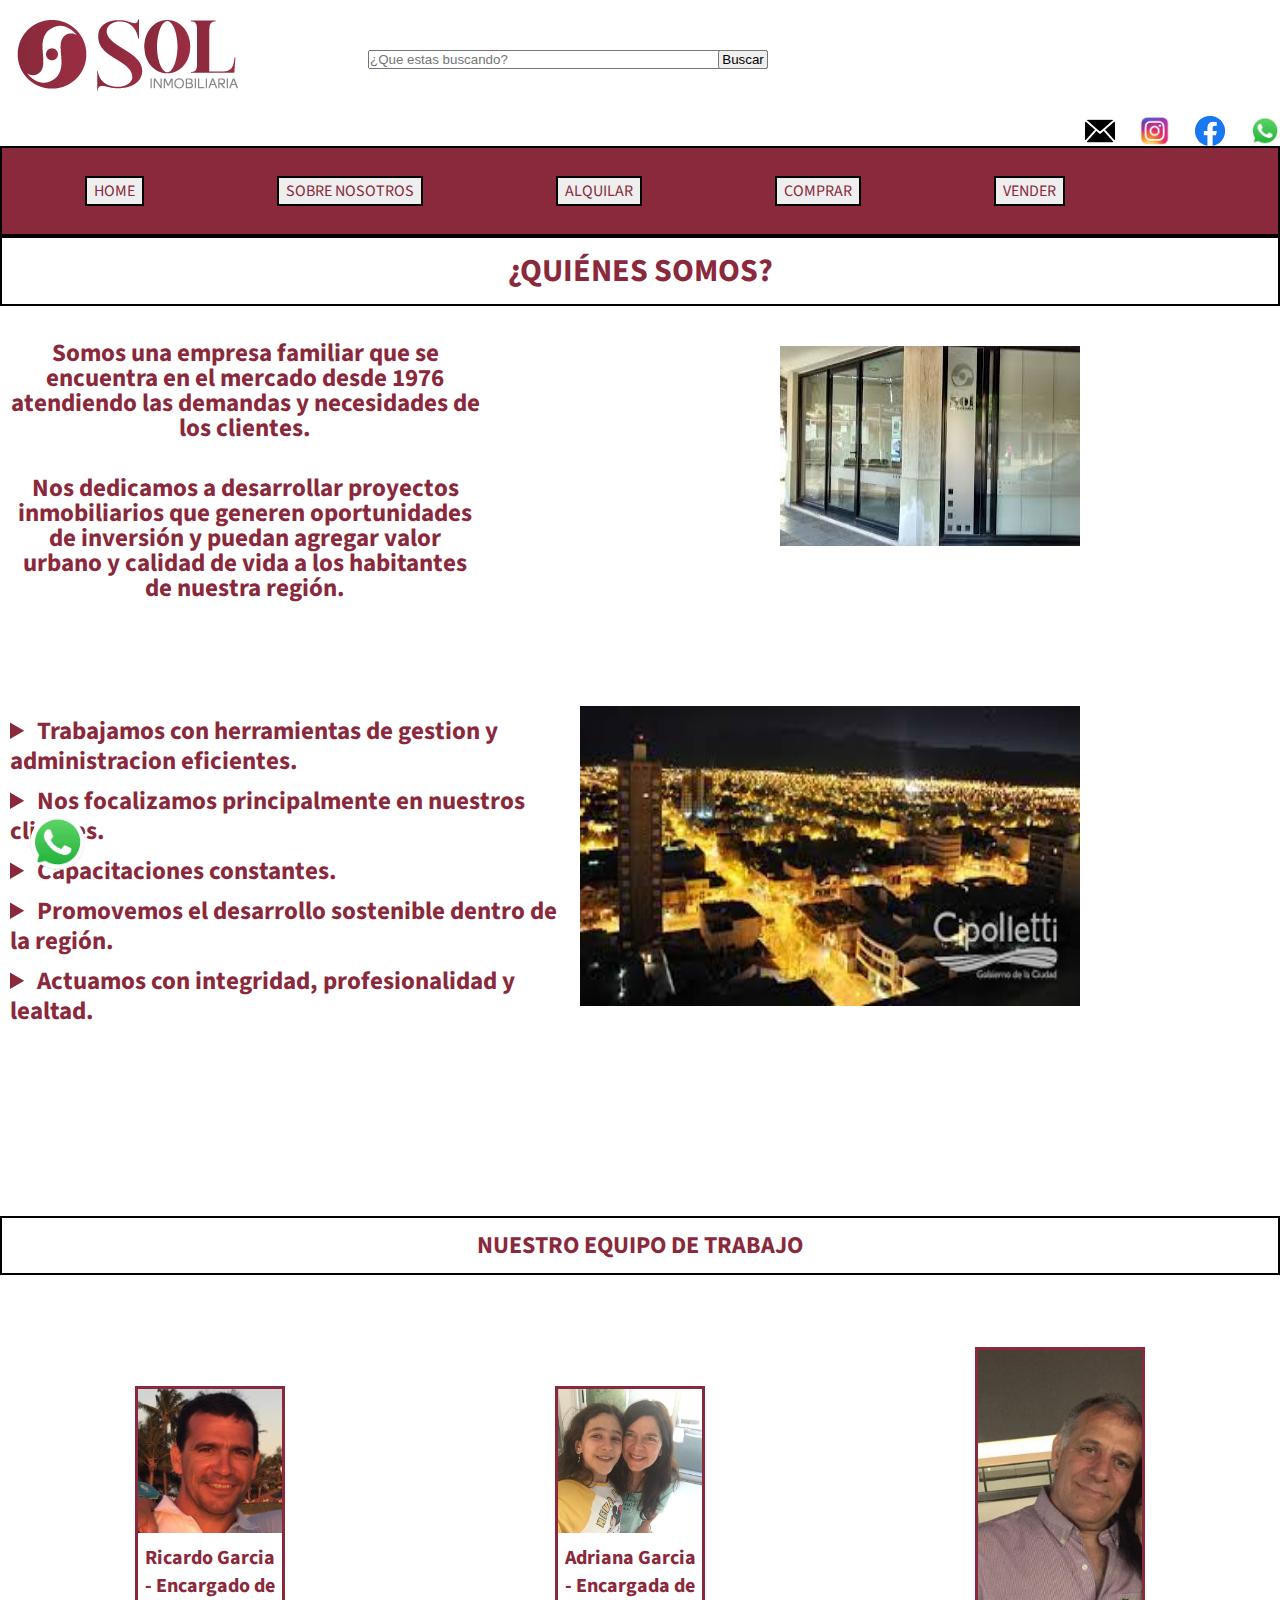
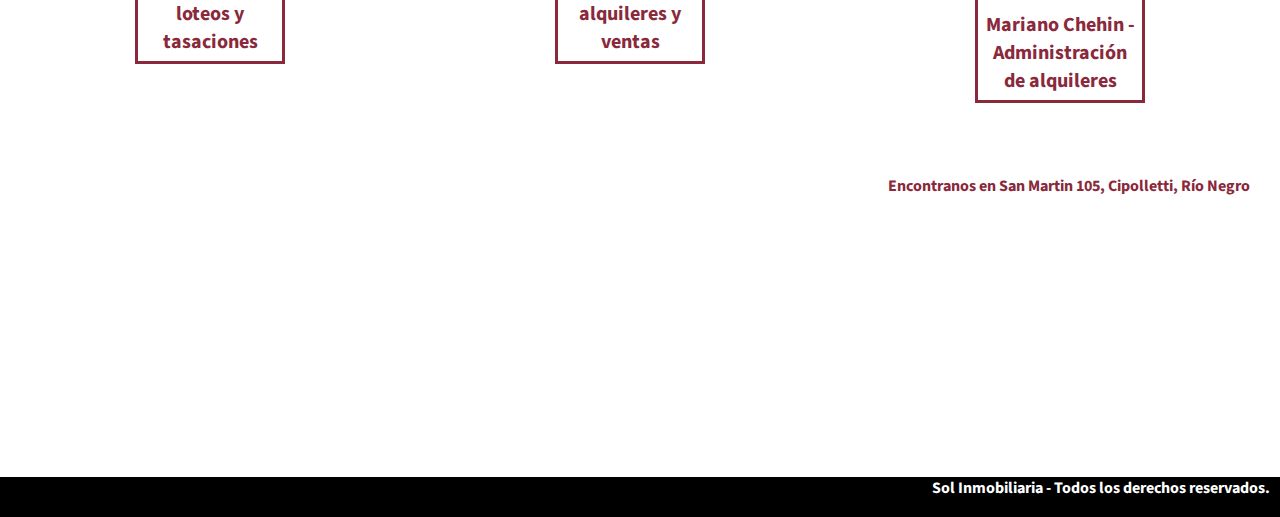
==== solinmo/acercade.html @ 3ffc940c "Add files via upload" ====
<!DOCTYPE html>
<html lang="en">
<head>
    <meta charset="UTF-8">
    <meta http-equiv="X-UA-Compatible" content="IE=edge">
    <meta name="viewport" content="width=device-width, initial-scale=1.0">
    <title>Sobre nosotros</title>
    <link rel="stylesheet" href="./css/style.css">
    <link rel="preconnect" href="https://fonts.googleapis.com">
    <link rel="preconnect" href="https://fonts.gstatic.com" crossorigin>
    <link href="https://fonts.googleapis.com/css2?family=Roboto:ital,wght@1,300&display=swap" rel="stylesheet">
    <link rel="preconnect" href="https://fonts.googleapis.com">
    <link rel="preconnect" href="https://fonts.gstatic.com" crossorigin>
    <link href="https://fonts.googleapis.com/css2?family=Source+Sans+Pro:ital@1&display=swap" rel="stylesheet">
</head>
<body>
    <main>
        <img src="./img/Logosol2.png" alt="Logo SOL INMOBILIARIA">
            <div class="logos">
                <img src="./img/logomail2.png" alt="Logo Mail" class="logoMail">
                <img src="./img/logoinsta2.jpg" alt="Logo Instagram" class="logoInsta">
                <img src="./img/logoface2.png" alt="Logo Facebook" class="logoFace">
                <img src="./img/logowpp.jpg" alt="Logo Whatsapp" class="logoWpp">
            </div>
        <section>
            <form action="#">
                <input type="text" placeholder="¿Que estas buscando?" class="barraBuscar"> <input type="submit" value="Buscar" class="botonBuscar"> 
            </form>
        </section>
        <section>
            <div class="navegador"> 
                    <ul>
                        <a href="index.html">HOME</a>
                        <a href="acercade.html">SOBRE NOSOTROS</a>
                        <a href="alquileres.html">ALQUILAR</a>
                        <a href="comprar.html">COMPRAR</a>
                        <a href="ventas.html">VENDER</a>
                    </ul>
            </div>           
        </section>
        <section>
            <h1>¿QUIÉNES SOMOS?</h1>
        <div class="imagen">
            <img src="./img/solinmmo2.jpg" alt="SEDE INMOBILIARIA" class="imgLocal">
            <p class="descripcion1">Somos una empresa familiar que se encuentra en el mercado desde 1976 atendiendo las demandas y necesidades de los clientes. 
            </p>
            <p class="descripcion2">Nos dedicamos a desarrollar proyectos inmobiliarios que generen oportunidades de inversión y puedan agregar valor urbano y calidad de vida a los habitantes de nuestra región.
            </p>
        </div>    
        </section>
        <section>
        <div class="imagen">
            <img src="./img/cipolletti.jfif" alt="IMAGEN CIPOLLETTTI" class="imgCipo">
            <ul class="caracteristicas">
                <li>Trabajamos con herramientas de gestion y administracion eficientes.</li>
                <li>Nos focalizamos principalmente en nuestros clientes.</li>
                <li> Capacitaciones constantes.</li>
                <li> Promovemos el desarrollo sostenible dentro de la región.</li>
                <li> Actuamos con integridad, profesionalidad y lealtad.</li>
            </ul>
        </div>
        </section>
        <section>
            <br>
            <br>
            <br>
            <br>
            <br>
        <div class="equipoTrabajo">
            <h2>NUESTRO EQUIPO DE TRABAJO</h2>
        </div>
        <div class="equipoTrabajo1">
            <div class="ricky">
                <img src="./img/ricky.jpg" alt="Ricardo Garcia">
                <b>Ricardo Garcia - Encargado de loteos y tasaciones</b>
            </div>
                <br>
            <div class="adriana">
                <img src="./img/adriana.jpg" alt="Adriana Garcia">
                <b>Adriana Garcia - Encargada de alquileres y ventas</b>
            </div>
                <br>
            <div class="marian">
                <img src="./img/marian.JPG" alt="Mariano Chehin">
                <b>Mariano Chehin - Administración de alquileres</b>
            </div>  
        </div>
        </section>
    </main>
    <footer>
        <div class="sanMartin">
            <b>Encontranos en San Martin 105, Cipolletti, Río Negro</b>
         </div>
             <br>
         <div>
             <iframe src="https://www.google.com/maps/embed?pb=!1m18!1m12!1m3!1d3103.319764368542!2d-68.00273428510425!3d-38.939522707062395!2m3!1f0!2f0!3f0!3m2!1i1024!2i768!4f13.1!3m3!1m2!1s0x960a310286ef3869%3A0x1f38c52af3746dc8!2sGral.%20San%20Mart%C3%ADn%20105%2C%20R8324%20Cipolletti%2C%20R%C3%ADo%20Negro!5e0!3m2!1ses!2sar!4v1658844447167!5m2!1ses!2sar" width="600" height="450" style="border:0;" allowfullscreen="" loading="lazy" referrerpolicy="no-referrer-when-downgrade" class="mapa1"></iframe>
         </div>  
             <br>
         <div>    
             <img src="./img/logowpp.jpg" alt="Logo Whatsapp" class="WppFix">
         </div>
             <br>
             <br>
             <br>
             <br>
             <br>
         <div class="derechos">
             <b>Sol Inmobiliaria - Todos los derechos reservados.</b> 
         </div>
    </footer>
</body>
</html>
---- solinmo/css/style.css ----
*{
    margin: 0px;
    padding: 0px;
    box-sizing: border-box;
}
body{
    background-color: white;
    color: #89293b;
    font-family: 'Source Sans Pro', sans-serif;

}
/* PAGINA INDEX */
.logos{
    display: flex;
    flex-direction: row;
    justify-content: end;
    gap: 25px;
   
}
.logos img{
    height: 30px;
    width: 30px;
}
/* .logoMail{
    width: 40px;
    height: 40px;
    float: right;
    position: absolute;
    top: 15px;
    right: 25px;
}
.logoInsta{
    width: 40px;
    height: 40px;
    float: right;
    position: absolute;
    top: 15px;
    right: 75px;
}
.logoFace{
    width: 40px;
    height: 40px;
    float: right;
    position: absolute;
    top: 15px;
    right: 125px;
}
.logoWpp{
    width: 40px;
    height: 40px;
    float: right;
    position: absolute;
    top: 15px;
    right: 175px;
} */
.formBuscar{
    margin: 0px;
    padding: 0px;
}
.barraBuscar{
 margin: 0px;
 padding: 0px;
 position: absolute;
 top: 50px;
 right:40%;
 width: 400px;
}
.botonBuscar{
    margin: 0px;
    padding: 0px;
    position: absolute;
    top: 50px;
    right:40%;
    width: 50px;
}
.navegador{
    display: inline-block;
    height: 90px;
    width: 100%;
    background-color: #89293b;
    padding-top: 30px;
    padding-bottom: 30px;
    border: solid 2px black;
}
.navegador ul{
    list-style-type: none;
    text-align: center;
}
.navegador a {
    display: inline-block;
    text-align: center;
    margin: 0 130px 0 0;       
 }
 .navegador a {
    padding: 2px 7px 2px 7px;
    color: #89293b;
    background-color: #eeeeee;
    border: 2px solid black;
    text-decoration: none;
 }
 .navegador a:hover{
    background-color: #333333;
    color: #ffffff;
 }
 h1{ 
    text-align: center;
    padding-top: 10px;
    padding-bottom: 10px;
    font-weight: bold;
    border: solid 2px black;
}
.descripcion1{
    padding-left: 10px;
    padding-top: 35px;
    padding-right: 800px;
    font-weight: bold;
    font-size: 25px;
    text-align: center;
    line-height: 25px;
}
.descripcion2{
    padding-left: 10px;
    padding-top: 35px;
    padding-right: 800px;
    font-weight: bold;
    font-size: 25px;
    text-align: center;
    line-height: 25px;
}
.imgLocal{   
    float: right;
    padding-top: 40px;  
    width: 500px; 
    height: 60%;
    padding-right: 200px;
}
section b{
    font-size: x-large;
    font-weight: bold;
    display: inline-block;
    padding-top: 10px;
    padding-left: 10px;
}
.buscInterno{
    display: flex;
    flex-wrap: wrap;
    text-align: center;
    padding-left: 10px;
    margin: 75px 100px 75px 0px;
    padding: 2px 100px 2px 100px;   
}
label{
   justify-content: center;
    text-align: center;
    font-size: 100%;
    font-weight: bold;
    padding: 20px 50px 20px 50px; 
}

.imagen{ 
    height: 400px;
    width: 100%;
       
}
.sanMartin{
    height: 10px;
    width: 100%;
    text-align: right;
    padding-right: 30px;    
}
.mapa1{
    width: 30%;
    height: 250px;
    float: right;
    margin-right: 20px;
    margin-bottom: 20px;
}
.WppFix{
    position: fixed;
    width: 55px;
    height: 55px;
    line-height: 55px;
    bottom: 30px;
    left: 30px;
    border-radius: 50px;
    text-align: center;
    font-size: 30px;
}
.derechos{
    width: 100%;
    height: 40px;
    background-color: black;
    text-align: right;
    color: white;
    display: table;
    padding-right: 10px;
}
/* PAGINA SOBRE NOSOTROS */
.caracteristicas{
    list-style-type: disclosure-closed;
    list-style-position: inside;
    width: 100%;
    height: 200px;
    padding-left: 10px;
}
.caracteristicas li{
    font-size: 25px;
    padding-top: 10px;
    line-height: 30px;
    font-weight: bold;
}
.imgCipo{
    float: right;
    padding-right: 200px;
    height: 500px;
    width: 700px;
    padding-bottom: 200px;
}
.equipoTrabajo{
    text-align: center;
    padding-top: 10px;
    padding-bottom: 10px;
    font-weight: bold;
    border: solid 2px black;
}   
.equipoTrabajo1{
    width: 100%;
   height: 500px;
    display: flex;
    flex-direction: row;
    flex-wrap: wrap;
    align-items: center;
    justify-content: space-evenly;
}
.ricky{
    flex-shrink: 0;
    width: 150px;
    border:solid 3px #89293b;
}
.ricky img{
    width: 100%;
}
.ricky b{
    text-align: center;
    font-size: 20px;
    justify-content: center;
    padding: 5px;
}
.adriana{
    flex-shrink: 0;
    width: 150px;
    border:solid 3px #89293b;
}
.adriana img{
    width: 100%;
}
.adriana b{
    text-align: center;
    font-size: 20px;
    justify-content: center;
    padding: 5px;
}
.marian{
    flex-shrink: 0;
    width: 170px;
    border:solid 3px #89293b;
}
.marian img{
    width: 100%;
}
.marian b{
    text-align: center;
    font-size: 20px;
    justify-content: center;
    padding: 5px;
}


/* PAGINA ALQUILERES */
.grid{
    display: grid;
    grid-template-columns: 1fr 1fr 1fr;
    grid-template-rows: 1fr 1fr 1fr;
    align-items: center;
    gap: 25px;
    grid-template-areas: 
    "card1 card2 card3"
    "card4 card5 card6"
    "card7 card8 card9";
       
}
.card{
    box-shadow: 0 4px 8px 0 rgba(0,0,0,0.2);
    transition: 0.5s;
    transition: 2s;
    width: 100%;
    height: 400px;
    gap: 15px;
    margin: 10px;
    border-radius: 10px;
    overflow: hidden;
    border: 1px #89293b solid;
    padding: 5px;
    align-items: center;
    justify-content: space-evenly;
    display: flex;
    flex-direction: column;
   
}

.card:hover {
    box-shadow: 0 8px 16px 0 rgba(0,0,0,0.2);
    transform: scale(1.1);
    
}
.card img{ 
    width: 100%;
    height: 60%;
}
.cardContainer {
    display: flex;
    flex-wrap: wrap;
    flex-flow: column wrap;
    justify-content: center;
    align-items: center;
    flex-direction: column;
    line-height: 25px;
    
}
.card card1{
    grid-area: card1;

}
.card card2{
    grid-area: card2;

}
.card card3{
    grid-area: card3;

}
.card card4{
    grid-area: card4;

}
.card card5{
    grid-area: card5;

}
.card card6{
    grid-area: card6;

}
.card card7{
    grid-area: card7;

}
.card card8{
    grid-area: card8;

}
.card card9{
    grid-area: card9;

}
.meInteresa{
    background-color: #89293b;
    border: none;
    color: white;
    padding: 15px 32px;
    text-align: center;
    display: inline-block;
    font-size: 16px;
    border-radius: 20px;
    
}
.meInteresa:hover{
    box-shadow: 0 8px 16px 0 rgba(0,0,0,0.2);
    opacity: 0.9;
    
}
.cargarMasDiv{
    width: 100%;
    height: 50px;
    border: none;
    background-color: white;
}
.cargarMas{
    background-color: #89293b;
    border: none;
    color: white;
    padding: 15px 32px;
    text-align: center;
    justify-content: center;
    display: inline-block;
    font-size: 16px;
    border-radius: 20px;
    
}



/* PAGINA DE VENTAS */
.formVentas{
    height: 100vh;
    width: 100%;    	
    margin: 10px;
}
.formVentas input{
    color: black;
    background-color: white;
    box-sizing: border-box;
	-webkit-box-sizing: border-box;
	-moz-box-sizing: border-box;
	border:1px solid black;
    border-radius: 5px;
	padding: 7px;
	margin:10px;
	outline: none;	
    justify-content: center;

}
.formVentas input:focus{
    -moz-box-shadow: 0 0 8px #89293b;
	-webkit-box-shadow: 0 0 8px #89293b;
	box-shadow: 0 0 8px #89293b;
	border: 1px solid #89293b;
}
.mensaje {
    width: 500px;
    height: 70px;
}
/* INTENTO DE HACER EL FORM CON GRID */
/* .formVentas{
    display: grid;
  	grid-template-rows: 1fr 1fr 1fr;  
  	grid-template-columns: 1fr 1fr;
    grid-gap: .8em;
    background: #eee;
    padding: 1.2em;
    width: 100%;
    grid-template-areas:
    "nombre" "mensajes"
    "apellido" "mensajes"
    "email" "mensajes"
    ;
}
.nombre{
    grid-area: nombre;
}
.apellido{
    grid-area: apellido;
}
.email{
    grid-area: email;
}
.mensajes{
    grid-area: mensajes;
} */


@media screen and (max-width: 768px) and (min-width:428px){

    /* ALQUILER */
    .logoSol{
    height: 100px;
    width: 100px;
    display: flex;
    justify-content:left;
    align-items: center;
}
 .logos{
    display: flex;
    flex-wrap: wrap;
 }
    
    .grid{
        grid-template-columns: repeat(2, 2fr);
    grid-template-areas:
    "card1 card2"
    "card3 card4"
    "card5 card6"
    "card7 card8"
    "card9 card9";
    
    }
    .card1{
        grid-area: card1;
    
    }
    .card2{
        grid-area: card2;
    
    }
    .card3{
        grid-area: card3;
    
    }
    .card4{
        grid-area: card4;
    
    }
    .card5{
        grid-area: card5;
    
    }
    .card6{
        grid-area: card6;
    
    }
    .card7{
        grid-area: card7;
    
    }
    .card8{
        grid-area: card8;
    
    }
    .card9{
        grid-area: card9;
    
    }
    .buscInterno{
        display: block;
    }
    .navegador{
        display: flex;
        flex-direction: column;
        justify-content: center;
        align-items:center;
    }
}
/* @media screen and (max-width: 468px){

    /* ALQUILER */
    .logoSol{
    height: 100px;
    width: 100px;
    display: flex;
    justify-content:left;
    align-items: center;
}
 .logos{
    display: flex;
    flex-wrap: wrap;
 }
    .buscInterno{
        display: block;
    }
    .navegador{
       display: flex;
        flex-direction: column;
        overflow: hidden;
        gap: 1px;
        align-items: center;
        justify-content: center;
        width: 100%;
}
} */
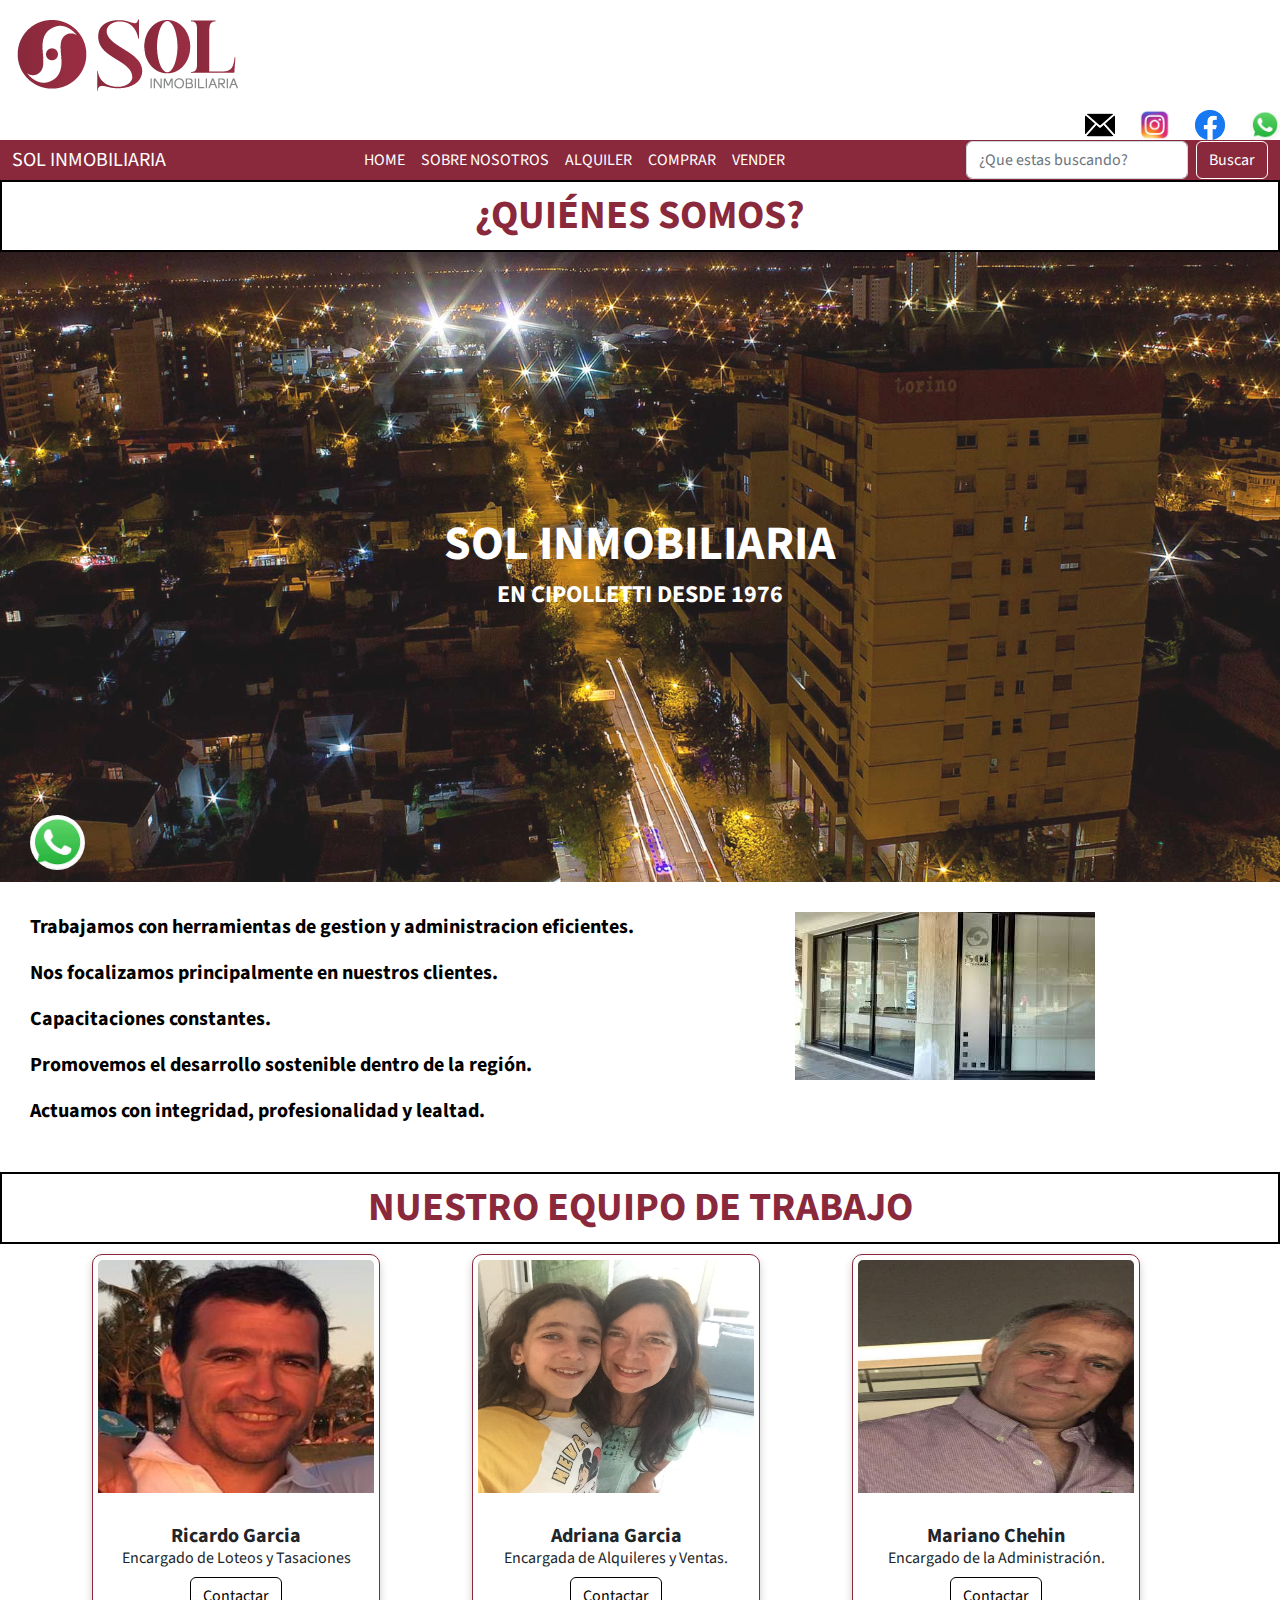
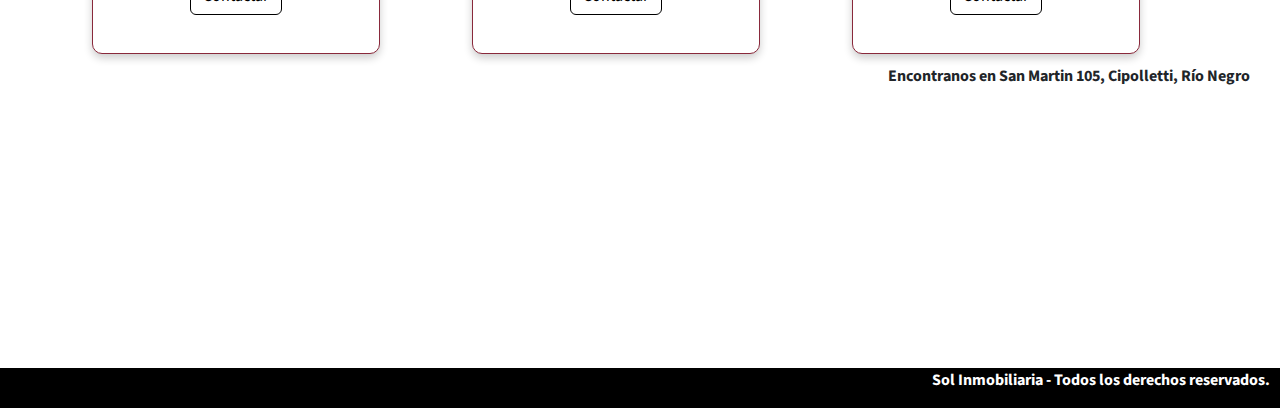
==== commit 3cee47d6: "Add files via upload" ====
--- a/solinmo/acercade.html
+++ b/solinmo/acercade.html
@@ -5,6 +5,7 @@
     <meta http-equiv="X-UA-Compatible" content="IE=edge">
     <meta name="viewport" content="width=device-width, initial-scale=1.0">
     <title>Sobre nosotros</title>
+    <link rel="stylesheet" href="./css/bootstrap.min.css">
     <link rel="stylesheet" href="./css/style.css">
     <link rel="preconnect" href="https://fonts.googleapis.com">
     <link rel="preconnect" href="https://fonts.gstatic.com" crossorigin>
@@ -14,62 +15,96 @@
     <link href="https://fonts.googleapis.com/css2?family=Source+Sans+Pro:ital@1&display=swap" rel="stylesheet">
 </head>
 <body>
-    <main>
-        <img src="./img/Logosol2.png" alt="Logo SOL INMOBILIARIA">
-            <div class="logos">
+    <header>
+        <!-- En el header voy a poner el logo , y lo que seria la barra de navegacion-->
+        <img src="./img/Logosol2.png" alt="Logo SOL INMOBILIARIA" class="logoSol">
+        <div class="logos">
                 <img src="./img/logomail2.png" alt="Logo Mail" class="logoMail">
                 <img src="./img/logoinsta2.jpg" alt="Logo Instagram" class="logoInsta">
                 <img src="./img/logoface2.png" alt="Logo Facebook" class="logoFace">
                 <img src="./img/logowpp.jpg" alt="Logo Whatsapp" class="logoWpp">
+        </div>
+        <div>
+            <!-- NAVBAR CON BOOTSTRAP -->
+            <nav class="navbar navbar-expand-lg bg-light">
+                <div class="container-fluid navegadorPrincipal">
+                    <a class="navbar-brand" href="index.html">SOL INMOBILIARIA</a>
+                  <button class="navbar-toggler" type="button" data-bs-toggle="collapse" data-bs-target="#navbarNavAltMarkup" aria-controls="navbarNavAltMarkup" aria-expanded="false" aria-label="Toggle navigation">
+                    <span class="navbar-toggler-icon"></span>
+                  </button>
+                  <div class="collapse navbar-collapse" id="navbarNavAltMarkup">
+                    <div class="navbar-nav">
+                        <a class="nav-link active" aria-current="page" href="index.html">HOME</a>
+                        <a class="nav-link active" href="acercade.html">SOBRE NOSOTROS</a>
+                        <a class="nav-link active" href="alquileres.html">ALQUILER</a>
+                        <a class="nav-link active" href="comprar.html">COMPRAR</a>
+                        <a class="nav-link active" href="ventas.html">VENDER</a>
+                    </div>
+                    </div>
+                        <form class="d-flex" role="search">
+                        <input class="form-control me-2" type="search" placeholder="¿Que estas buscando?" aria-label="Search">
+                        <button class="btn btnNav" type="submit">Buscar</button>
+                        </form>
+                    </div>
+                </div>   
+              </nav>     
+        </div>
+    </header>   
+    <main>
+            <h1>¿QUIÉNES SOMOS?</h1>
+        <div class="banner">
+            <h2><b> SOL INMOBILIARIA </b></h2>
+            <h5><B> EN CIPOLLETTI DESDE 1976 </B></h5>
+        </div>
+        <div class="gridInfo">
+            <div class="gridInfo1">
+                <p>Trabajamos con herramientas de gestion y administracion eficientes.</p>
+                <p>Nos focalizamos principalmente en nuestros clientes.</p>
+                <p>Capacitaciones constantes.</p>
+                <p>Promovemos el desarrollo sostenible dentro de la región.</p>
+                <p>Actuamos con integridad, profesionalidad y lealtad.</p>
             </div>
-        <section>
-            <form action="#">
-                <input type="text" placeholder="¿Que estas buscando?" class="barraBuscar"> <input type="submit" value="Buscar" class="botonBuscar"> 
-            </form>
-        </section>
-        <section>
-            <div class="navegador"> 
-                    <ul>
-                        <a href="index.html">HOME</a>
-                        <a href="acercade.html">SOBRE NOSOTROS</a>
-                        <a href="alquileres.html">ALQUILAR</a>
-                        <a href="comprar.html">COMPRAR</a>
-                        <a href="ventas.html">VENDER</a>
-                    </ul>
-            </div>           
-        </section>
-        <section>
-            <h1>¿QUIÉNES SOMOS?</h1>
-        <div class="imagen">
-            <img src="./img/solinmmo2.jpg" alt="SEDE INMOBILIARIA" class="imgLocal">
-            <p class="descripcion1">Somos una empresa familiar que se encuentra en el mercado desde 1976 atendiendo las demandas y necesidades de los clientes. 
-            </p>
-            <p class="descripcion2">Nos dedicamos a desarrollar proyectos inmobiliarios que generen oportunidades de inversión y puedan agregar valor urbano y calidad de vida a los habitantes de nuestra región.
-            </p>
-        </div>    
-        </section>
-        <section>
-        <div class="imagen">
-            <img src="./img/cipolletti.jfif" alt="IMAGEN CIPOLLETTTI" class="imgCipo">
-            <ul class="caracteristicas">
-                <li>Trabajamos con herramientas de gestion y administracion eficientes.</li>
-                <li>Nos focalizamos principalmente en nuestros clientes.</li>
-                <li> Capacitaciones constantes.</li>
-                <li> Promovemos el desarrollo sostenible dentro de la región.</li>
-                <li> Actuamos con integridad, profesionalidad y lealtad.</li>
-            </ul>
+            <div class="gridInfo2">
+                <img src="./img/solinmmo2.jpg" alt="LOCAL INMO">
+            </div>
+
         </div>
-        </section>
-        <section>
-            <br>
-            <br>
-            <br>
-            <br>
-            <br>
-        <div class="equipoTrabajo">
-            <h2>NUESTRO EQUIPO DE TRABAJO</h2>
+        <div>
+                <h1>NUESTRO EQUIPO DE TRABAJO</h1>
         </div>
-        <div class="equipoTrabajo1">
+        <div class="container text-center">
+            <div class="row align-items-start">
+              <div class="col">
+                <div class="card" style="width: 18rem;">
+                    <img src="./img/ricky.jpg" class="card-img-top" alt="Ricardo Garcia">
+                    <div class="card-body">
+                      <h5 class="card-title"><b>Ricardo Garcia</b></h5>
+                      <p class="card-text">Encargado de Loteos y Tasaciones</p>
+                      <a href="#" class="btn ">Contactar</a>
+                    </div>
+                  </div>
+              </div>
+              <div class="col">
+                <div class="card" style="width: 18rem;">
+                    <img src="./img/adriana.jpg" class="card-img-top" alt="Adriana Garcia">
+                    <div class="card-body">
+                      <h5 class="card-title"><b>Adriana Garcia</b></h5>
+                      <p class="card-text">Encargada de Alquileres y Ventas. </p>
+                      <a href="#" class="btn ">Contactar</a>
+                    </div>
+                  </div>
+              </div>
+              <div class="col">
+                <div class="card" style="width: 18rem;">
+                    <img src="./img/marian.JPG" class="card-img-top" alt="Mariano Chehin">
+                    <div class="card-body">
+                      <h5 class="card-title"><b>Mariano Chehin</b></h5>
+                      <p class="card-text">Encargado de la Administración. </p>
+                      <a href="#" class="btn ">Contactar</a>
+                    </div>
+                  </div>
+              </div>
+        <!-- <div class="equipoTrabajo1">
             <div class="ricky">
                 <img src="./img/ricky.jpg" alt="Ricardo Garcia">
                 <b>Ricardo Garcia - Encargado de loteos y tasaciones</b>
@@ -84,8 +119,8 @@
                 <img src="./img/marian.JPG" alt="Mariano Chehin">
                 <b>Mariano Chehin - Administración de alquileres</b>
             </div>  
-        </div>
-        </section>
+        </div> -->
+        
     </main>
     <footer>
         <div class="sanMartin">
@@ -108,5 +143,6 @@
              <b>Sol Inmobiliaria - Todos los derechos reservados.</b> 
          </div>
     </footer>
+    <script src="./js/bootstrap.bundle.min.js"></script>
 </body>
 </html>
--- a/solinmo/css/style.css
+++ b/solinmo/css/style.css
@@ -5,7 +5,7 @@
 }
 body{
     background-color: white;
-    color: #89293b;
+   
     font-family: 'Source Sans Pro', sans-serif;
 
 }
@@ -53,27 +53,35 @@
     top: 15px;
     right: 175px;
 } */
-.formBuscar{
-    margin: 0px;
-    padding: 0px;
-}
-.barraBuscar{
- margin: 0px;
- padding: 0px;
- position: absolute;
- top: 50px;
- right:40%;
- width: 400px;
-}
-.botonBuscar{
-    margin: 0px;
-    padding: 0px;
-    position: absolute;
-    top: 50px;
-    right:40%;
-    width: 50px;
-}
-.navegador{
+/* APLICANDO BOOTSTRAP */
+.navegadorPrincipal{
+    background-color: #89293b;
+    gap: 50px;
+    justify-content: center;
+    align-items: center;
+    text-align: center;
+}
+#navbarNavAltMarkup{
+    justify-content: center;
+   gap: 100px;
+
+}
+
+.navbar-nav .nav-link.active{
+    color: white;
+}
+.navbar-brand {
+    color: white;
+}
+.navbar>.container, .navbar>.container-fluid, .navbar>.container-lg, .navbar>.container-md, .navbar>.container-sm, .navbar>.container-xl, .navbar>.container-xxl {
+   gap: 100px;
+}
+
+.navbar {
+    padding: 0;
+ }
+
+/* .navegador{
     display: inline-block;
     height: 90px;
     width: 100%;
@@ -81,8 +89,8 @@
     padding-top: 30px;
     padding-bottom: 30px;
     border: solid 2px black;
-}
-.navegador ul{
+} */
+/* .navegador ul{
     list-style-type: none;
     text-align: center;
 }
@@ -101,60 +109,48 @@
  .navegador a:hover{
     background-color: #333333;
     color: #ffffff;
- }
+ } */
  h1{ 
     text-align: center;
     padding-top: 10px;
     padding-bottom: 10px;
     font-weight: bold;
-    border: solid 2px black;
-}
-.descripcion1{
-    padding-left: 10px;
-    padding-top: 35px;
-    padding-right: 800px;
-    font-weight: bold;
-    font-size: 25px;
-    text-align: center;
-    line-height: 25px;
+    border: solid  2px black;
+    margin-bottom:0;
+    color: #89293b;
+}
+ .descripcion1{
+    color: black;
 }
 .descripcion2{
-    padding-left: 10px;
-    padding-top: 35px;
-    padding-right: 800px;
-    font-weight: bold;
-    font-size: 25px;
-    text-align: center;
-    line-height: 25px;
-}
-.imgLocal{   
-    float: right;
-    padding-top: 40px;  
-    width: 500px; 
-    height: 60%;
-    padding-right: 200px;
-}
+    color: black;
+}
+
 section b{
     font-size: x-large;
     font-weight: bold;
     display: inline-block;
     padding-top: 10px;
-    padding-left: 10px;
-}
+    padding-left: 20px;
+}
+.form-label{
+    color: black;
+}
+/* APLICANDO BOOTSTRAP AL BUSCADOR INTERNO */
 .buscInterno{
-    display: flex;
-    flex-wrap: wrap;
-    text-align: center;
-    padding-left: 10px;
-    margin: 75px 100px 75px 0px;
-    padding: 2px 100px 2px 100px;   
-}
-label{
-   justify-content: center;
-    text-align: center;
-    font-size: 100%;
-    font-weight: bold;
-    padding: 20px 50px 20px 50px; 
+    padding: 20px;
+}
+.form-select{
+    color: black;
+    border: 1px solid;
+}
+.btn{
+    color: black;
+    border: 1px solid;
+}
+.btnNav{
+    border: 1px solid;
+    color: white;
 }
 
 .imagen{ 
@@ -196,7 +192,52 @@
     padding-right: 10px;
 }
 /* PAGINA SOBRE NOSOTROS */
-.caracteristicas{
+/* ARMAMOS EL BANNER */
+.banner{
+    height: 70vh;
+    background-image: url(../img/fondocipo.jpg);
+    background-position: center center;
+    background-size: cover;
+    overflow: hidden;
+    padding: 0;
+    display: flex;
+    flex-direction: column;
+    justify-content: center;
+    text-align: center;
+    opacity: 0.9;
+    
+   
+}
+.banner h2{
+    color: white;
+    font-size: 3em;
+}
+.banner h5{
+    color: white;
+    font-size: 1.5em;
+}
+
+.gridInfo{
+    /* height: 65vh; */
+    width: 100%;
+    display: grid;
+    grid-template-columns: repeat(2,1fr);
+    padding: 30px;
+}
+.gridInfo1{
+    justify-content: center;
+    text-align: left;
+    align-items: center;
+    font-size: 20px;
+    font-weight: bold;
+    color: black;
+}
+.gridInfo2{
+    text-align: center;
+    
+}
+
+/* .caracteristicas{
     list-style-type: disclosure-closed;
     list-style-position: inside;
     width: 100%;
@@ -273,23 +314,33 @@
     font-size: 20px;
     justify-content: center;
     padding: 5px;
-}
+} */
 
 
 /* PAGINA ALQUILERES */
-.grid{
-    display: grid;
-    grid-template-columns: 1fr 1fr 1fr;
-    grid-template-rows: 1fr 1fr 1fr;
-    align-items: center;
-    gap: 25px;
-    grid-template-areas: 
-    "card1 card2 card3"
-    "card4 card5 card6"
-    "card7 card8 card9";
-       
-}
-.card{
+.card {
+    box-shadow: 0 4px 8px 0 rgb(0 0 0 / 20%);
+    transition: 0.5s;
+    transition: 2s;
+    width: 100%;
+    /* height: 400px; */
+    /* gap: 15px; */
+    margin: 10px;
+    border-radius: 10px;
+    overflow: hidden;
+    border: 1px #89293b solid;
+    padding: 0px;
+    align-items: center;
+    justify-content: space-evenly;
+    display: flex;
+    flex-direction: column;
+    line-height: 5px;
+}
+.card img{
+    width: 100%;
+    overflow: hidden;
+ }
+ .card{
     box-shadow: 0 4px 8px 0 rgba(0,0,0,0.2);
     transition: 0.5s;
     transition: 2s;
@@ -305,6 +356,54 @@
     justify-content: space-evenly;
     display: flex;
     flex-direction: column;
+ }
+ .card:hover {
+    box-shadow: 0 8px 16px 0 rgba(0,0,0,0.2);
+    transform: scale(1.1);
+    
+}
+.card img{ 
+    width: 100%;
+    height: 60%;
+}
+.cardContainer {
+    display: flex;
+    flex-wrap: wrap;
+    flex-flow: column wrap;
+    justify-content: center;
+    align-items: center;
+    flex-direction: column;
+    line-height: 25px;
+}
+ /*
+.grid{
+    display: grid;
+    grid-template-columns: 1fr 1fr 1fr;
+    grid-template-rows: 1fr 1fr 1fr;
+    align-items: center;
+    gap: 25px;
+    grid-template-areas: 
+    "card1 card2 card3"
+    "card4 card5 card6"
+    "card7 card8 card9";
+       
+}
+.card{
+    box-shadow: 0 4px 8px 0 rgba(0,0,0,0.2);
+    transition: 0.5s;
+    transition: 2s;
+    width: 100%;
+    height: 400px;
+    gap: 15px;
+    margin: 10px;
+    border-radius: 10px;
+    overflow: hidden;
+    border: 1px #89293b solid;
+    padding: 5px;
+    align-items: center;
+    justify-content: space-evenly;
+    display: flex;
+    flex-direction: column;
    
 }
 
@@ -378,7 +477,7 @@
     box-shadow: 0 8px 16px 0 rgba(0,0,0,0.2);
     opacity: 0.9;
     
-}
+} */
 .cargarMasDiv{
     width: 100%;
     height: 50px;
@@ -401,35 +500,13 @@
 
 
 /* PAGINA DE VENTAS */
+.contactar{
+    margin: 15px;
+}
 .formVentas{
-    height: 100vh;
-    width: 100%;    	
-    margin: 10px;
-}
-.formVentas input{
-    color: black;
-    background-color: white;
-    box-sizing: border-box;
-	-webkit-box-sizing: border-box;
-	-moz-box-sizing: border-box;
-	border:1px solid black;
-    border-radius: 5px;
-	padding: 7px;
-	margin:10px;
-	outline: none;	
-    justify-content: center;
-
-}
-.formVentas input:focus{
-    -moz-box-shadow: 0 0 8px #89293b;
-	-webkit-box-shadow: 0 0 8px #89293b;
-	box-shadow: 0 0 8px #89293b;
-	border: 1px solid #89293b;
-}
-.mensaje {
-    width: 500px;
-    height: 70px;
-}
+    margin: 15px;
+}
+
 /* INTENTO DE HACER EL FORM CON GRID */
 /* .formVentas{
     display: grid;
@@ -461,13 +538,13 @@
 
 @media screen and (max-width: 768px) and (min-width:428px){
 
-    /* ALQUILER */
+    /* ALQUILER
     .logoSol{
     height: 100px;
     width: 100px;
     display: flex;
     justify-content:left;
-    align-items: center;
+    align-items: center; */
 }
  .logos{
     display: flex;
@@ -529,17 +606,17 @@
         justify-content: center;
         align-items:center;
     }
-}
+
 /* @media screen and (max-width: 468px){
 
     /* ALQUILER */
-    .logoSol{
+    /* .logoSol{
     height: 100px;
     width: 100px;
     display: flex;
     justify-content:left;
-    align-items: center;
-}
+    align-items: center; */
+
  .logos{
     display: flex;
     flex-wrap: wrap;
@@ -556,4 +633,3 @@
         justify-content: center;
         width: 100%;
 }
-} */